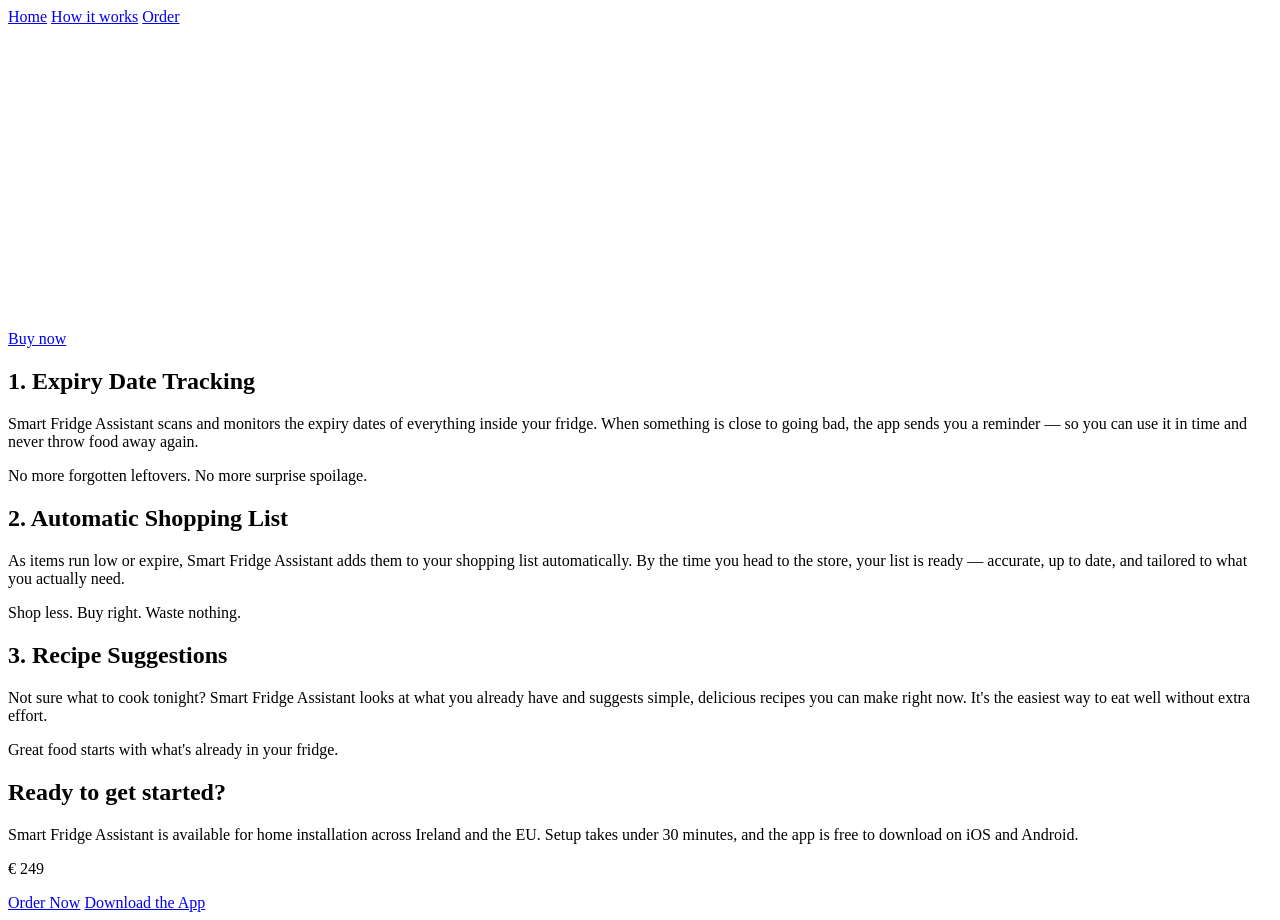
==== features.html @ 341b40de "Add files via upload" ====
<!DOCTYPE html>
<html lang="en">
<head>
    <meta charset="UTF-8">
    <meta name="viewport" content="width=device-width, initial-scale=1.0">
    <!--Makes the page responsive on mobile devices-->
    <title>Smart Fridge</title>
    <link rel="stylesheet" href="style.css">
</head>
<body>
   <!--Navigation bar-->
    <header class="navbar">
  <div class="nav-links">
    <a href="index.html">Home</a>
    <a href="features.html">How it works</a>
    <a href="order.html">Order</a>
  </div>
</header>
    <section class="page-hero">
  <div class="page-hero-overlay">
    <div class="page-hero-content">
       <!-- Inline CSS is used here to override class styles -->
          <!-- It makes text white and very large for strong visual impact -->
      <h1 class="title" style=" color: white; font-size:96px;">HOW IT WORKS</h1>
      <p class="section-heading" style="color: white;">Simple technology. Real results.</p>
                <!-- Inline CSS ensures text is visible on dark background -->
      <a href="order.html" class="button button-light">Buy now</a>
    </div>
  </div>
</section>

<section class="details">
  <div class="steps-grid">

    <div class="step-card">
      <!-- First feature card -->
      <h2>1. Expiry Date Tracking</h2>
      <p>
        Smart Fridge Assistant scans and monitors the expiry dates of everything
        inside your fridge. When something is close to going bad, the app sends
        you a reminder — so you can use it in time and never throw food away again.
      </p>
      <p>
        No more forgotten leftovers. No more surprise spoilage.
      </p>
    </div>

    <div class="step-card">
      <!-- Second feature card -->
      <h2>2. Automatic Shopping List</h2>
      <p>
        As items run low or expire, Smart Fridge Assistant adds them to your
        shopping list automatically. By the time you head to the store, your list
        is ready — accurate, up to date, and tailored to what you actually need.
      </p>
      <p>
        Shop less. Buy right. Waste nothing.
      </p>
    </div>

    <div class="step-card">
      <!-- Third feature card -->
      <h2>3. Recipe Suggestions</h2>
      <p>
        Not sure what to cook tonight? Smart Fridge Assistant looks at what you
        already have and suggests simple, delicious recipes you can make right now.
        It's the easiest way to eat well without extra effort.
      </p>
      <p>
        Great food starts with what's already in your fridge.
      </p>
    </div>

  </div>
    <h2 class="title" style="text-align: left;">Ready to get started?</h2>

    <p class="description">
      Smart Fridge Assistant is available for home installation across Ireland and
      the EU. Setup takes under 30 minutes, and the app is free to download on iOS
      and Android.
    </p>

    <p class="title" style="text-align: left;">€ 249</p>

    <div class="buttons-row">
      <a href="order.html" class="button button-dark">Order Now</a>
      <a href="https://play.google.com/store/games?hl=en_IE" class="button button-light">Download the App</a>
    </div>
</section>
</body>
</html>
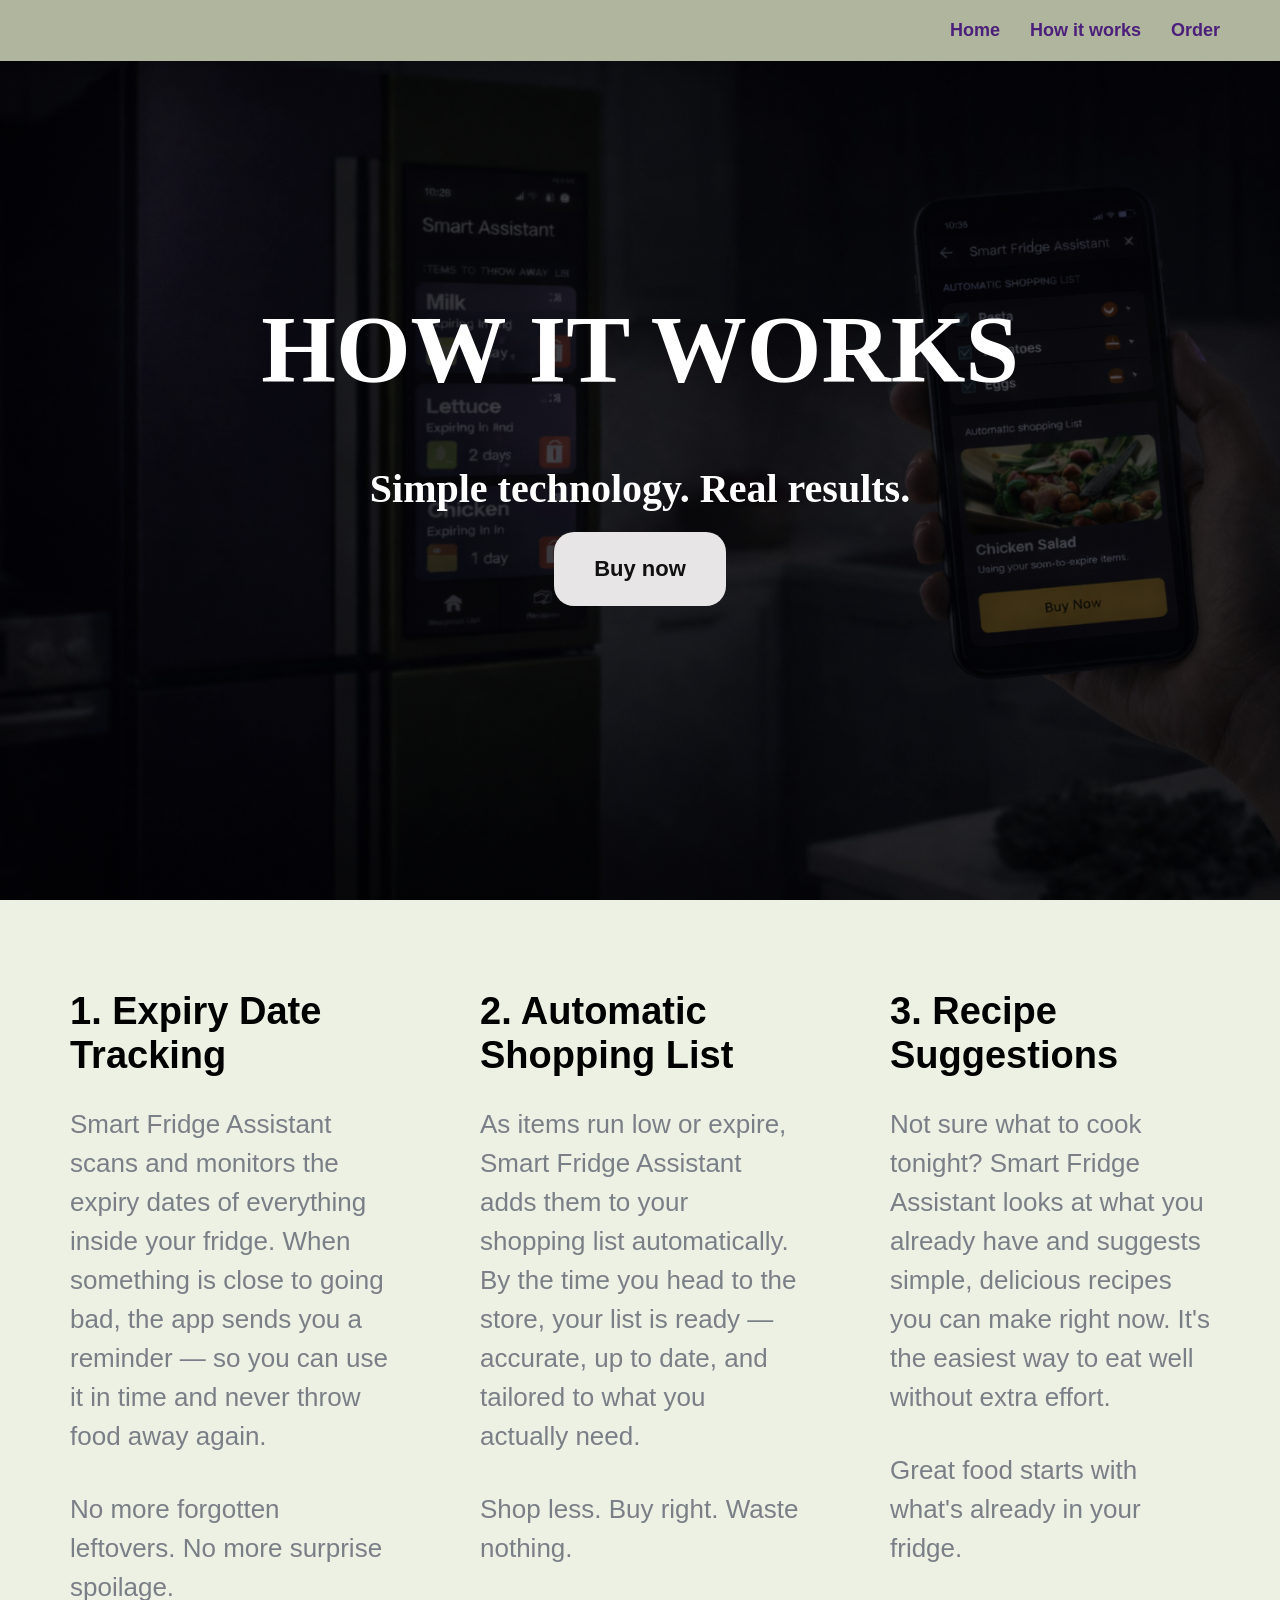
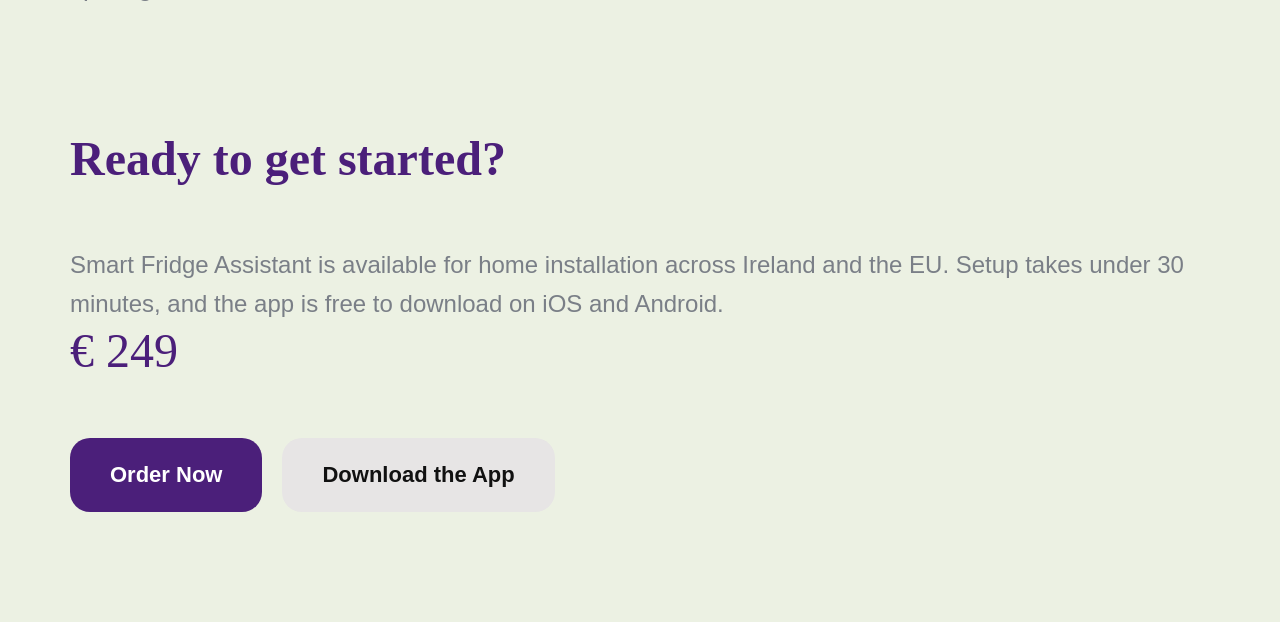
==== commit bf39c547: "Update features.html" ====
--- a/features.html
+++ b/features.html
@@ -5,7 +5,7 @@
     <meta name="viewport" content="width=device-width, initial-scale=1.0">
     <!--Makes the page responsive on mobile devices-->
     <title>Smart Fridge</title>
-    <link rel="stylesheet" href="style.css">
+    <link rel="stylesheet" href="Style.css">
 </head>
 <body>
    <!--Navigation bar-->
@@ -88,4 +88,4 @@
     </div>
 </section>
 </body>
-</html>+</html>
--- a/Style.css
+++ b/Style.css
@@ -0,0 +1,344 @@
+
+/* Sets background color, main font, and default text color for the whole site */
+body {
+  background-color: #ECF1E3;
+  font-family: Inter, "Segoe UI", sans-serif;
+  color: #111;
+}
+.title1{
+    font-family: 'Sekuya', "Segoe UI";
+}
+
+/* Reset styles */
+* {
+  margin: 0;
+  padding: 0;
+  box-sizing: border-box;
+}
+
+/* Reusable text containers and headings used across multiple sections */
+
+.content {
+  max-width: 700px;
+}
+
+.description {
+  font-size: 24px;
+  line-height: 1.6;
+  color: #7a7f87;
+}
+
+.title {
+  text-align: center;
+  font-size: 48px;
+  color: #4b1f7a;
+  margin-bottom: 60px;
+  font-family: 'Sekuya', "Segoe UI";
+}
+
+.section-heading {
+  font-size: 40px;
+  font-weight: 700;
+  margin-bottom: 20px;
+  color: #4b1f7a;
+  font-family: 'Sekuya', "Segoe UI";
+}
+
+/* Base button style used for all buttons on the website */
+
+.button {
+  display: inline-block;
+  text-decoration: none;
+  font-size: 22px;
+  font-weight: 700;
+  padding: 24px 40px;
+  border-radius: 20px;
+  transition: 0.3s ease;
+}
+
+/* Hover effect for buttons */
+/* Makes the button bigger and adds shadow to create interaction */
+.button:hover {
+  transform: scale(1.08);
+  box-shadow: 0 20px 40px rgba(80, 70, 180, 0.25);
+}
+
+/* Dark button version */
+.button-dark {
+  background: #4b1f7a;
+  color: white;
+}
+
+/* Light button version */
+.button-light {
+  background: #e7e5e5;
+  color: #111;
+}
+
+/* Gives images full width inside their blocks and rounded corners */
+
+.hero-image img,
+.feature-card img {
+  width: 100%;
+  display: block;
+  border-radius: 30px;
+}
+
+/* Main first screen of the homepage with text and image */
+
+.hero {
+  min-height: 100vh;
+  display: flex;
+  align-items: center;
+  justify-content: space-between;
+  gap: 60px;
+  padding: 60px 70px;
+}
+
+/* Makes the first title very strong and visually important */
+.hero h1 {
+  font-size: 96px;
+  line-height: 0.95;
+  font-weight: 800;
+  color: #4b1f7a;
+  margin-bottom: 40px;
+}
+
+/* Adds space below text and limits width for better readability */
+.hero .description {
+  max-width: 760px;
+  margin-bottom: 40px;
+}
+
+/* Controls hero image size */
+.hero-image img {
+  max-width: 850px;
+}
+
+/* ===== Block 2: Features section ===== */
+/* Section that explains key benefits of the product */
+
+.features {
+  padding: 100px 70px;
+}
+
+/* Intro text block before feature cards */
+.intro-text {
+  max-width: 1000px;
+  margin-bottom: 60px;
+}
+
+/* Layout for the three feature cards */
+/* Flexbox places cards in one row with space between them */
+.features-grid {
+  display: flex;
+  gap: 40px;
+  justify-content: space-between;
+}
+
+/* Each card takes equal available space */
+.feature-card {
+  flex: 1;
+}
+
+/* Space below the image inside each feature card */
+.feature-card img {
+  margin-bottom: 20px;
+}
+
+/* Feature card heading style */
+.feature-card h3 {
+  font-size: 22px;
+  margin-bottom: 10px;
+}
+
+/* Feature card paragraph style */
+.feature-card p {
+  font-size: 24px;
+  color: #7a7f87;
+  line-height: 1.5;
+}
+
+/* ===== Block 3: Info section ===== */
+/* Section with more detailed product benefits and buttons */
+
+.info-block {
+  min-height: 100vh;
+  display: flex;
+  align-items: center;
+  justify-content: space-between;
+  gap: 60px;
+  padding: 100px 70px;
+}
+
+.info-item {
+  margin-bottom: 40px;
+}
+
+.info-item h3 {
+  font-size: 28px;
+  margin-bottom: 12px;
+  color: #000;
+}
+
+.info-item .description {
+  max-width: 560px;
+}
+
+/* Layout for buttons in one row */
+.buttons-row {
+  display: flex;
+  gap: 20px;
+  margin-top: 20px;
+}
+
+.info-block .hero-image img {
+  max-width: 620px;
+}
+
+/* ===== Block 4: Reviews section ===== */
+/* Customer reviews displayed as cards */
+
+.reviews {
+  padding: 100px 70px;
+}
+
+.reviews .big-title {
+  margin-bottom: 60px;
+}
+
+/* Layout for review cards */
+.reviews-grid {
+  display: flex;
+  gap: 45px;
+  justify-content: space-between;
+}
+
+/* Review card design */
+/* Uses background, padding, and rounded corners to separate each review visually */
+.review-card {
+  flex: 1;
+  background: #f4f4f4;
+  border-radius: 25px;
+  padding: 50px 45px 40px;
+  min-height: 350px;
+  display: flex;
+  flex-direction: column;
+  justify-content: space-between;
+}
+
+.review-text {
+  font-size: 32px;
+  line-height: 1.45;
+  color: #111;
+}
+
+.review-name {
+  font-size: 22px;
+  color: #111;
+  
+}
+
+/* ===== Second page hero ===== */
+/* Full-screen background image section for the Features page */
+
+.page-hero {
+  min-height: 100vh;
+  background-image: url("Assets/Photo2.png");
+  background-size: cover;
+  background-position: center;
+}
+
+/* Dark overlay over the background image */
+/* Helps white text stay readable on top of the image */
+.page-hero-overlay {
+  min-height: 100vh;
+  background: rgba(0, 0, 0, 0.45);
+  display: flex;
+  justify-content: center;
+  align-items: center;
+  text-align: center;
+  padding: 40px 20px;
+}
+
+/* Limits width of hero content */
+.page-hero-content {
+  max-width: 900px;
+}
+
+/* ===== Second page details ===== */
+/* Section with three explanatory steps */
+
+.details {
+  padding: 90px 70px 110px;
+}
+
+.steps-grid {
+  display: flex;
+  justify-content: space-between;
+  gap: 80px;
+  margin-bottom: 90px;
+}
+
+/* Individual step card size */
+.step-card {
+  flex: 1;
+  max-width: 320px;
+}
+
+/* Step title style */
+.step-card h2 {
+  font-size: 38px;
+  line-height: 1.15;
+  font-weight: 800;
+  color: #000;
+  margin-bottom: 28px;
+}
+
+/* Step description text style */
+.step-card p {
+  font-size: 26px;
+  line-height: 1.5;
+  color: #7a7f87;
+  margin-bottom: 34px;
+}
+
+/* ===== Navbar ===== */
+/* Fixed top navigation that stays visible while scrolling */
+
+.navbar {
+  position: fixed;
+  top: 0;
+  left: 0;
+  width: 100%;
+
+  display: flex;
+  justify-content: flex-end;
+
+  padding: 20px 60px;
+  background: #B0B59E;
+  backdrop-filter: blur(10px);
+
+  z-index: 1000;
+}
+
+/* Navigation links container */
+.nav-links {
+  display: flex;
+  gap: 30px;
+}
+
+/* Style for navigation links */
+.nav-links a {
+  text-decoration: none;
+  font-size: 18px;
+  font-weight: 600;
+  color: #4b1f7a;
+  transition: 0.2s ease;
+}
+
+/* Hover effect for navigation links */
+/* Slight opacity change gives visual feedback */
+.nav-links a:hover {
+  opacity: 0.6;
+}
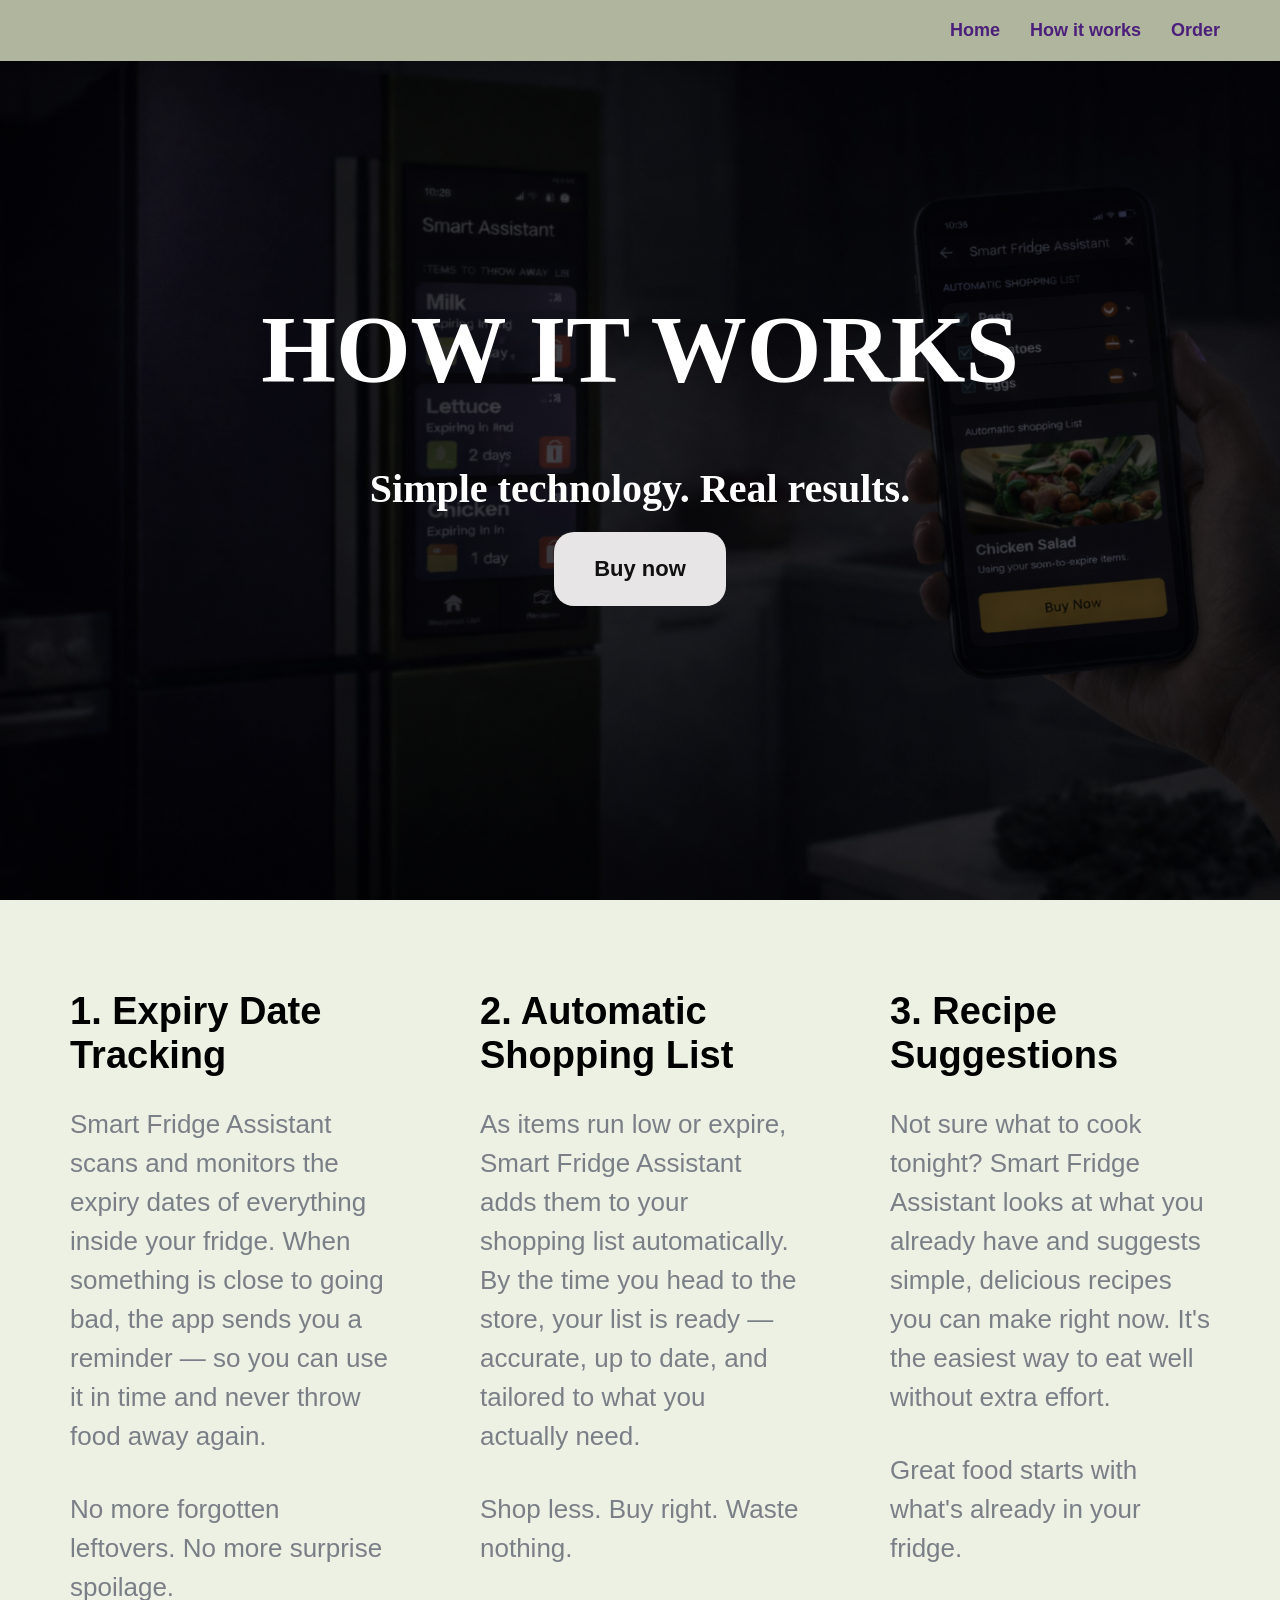
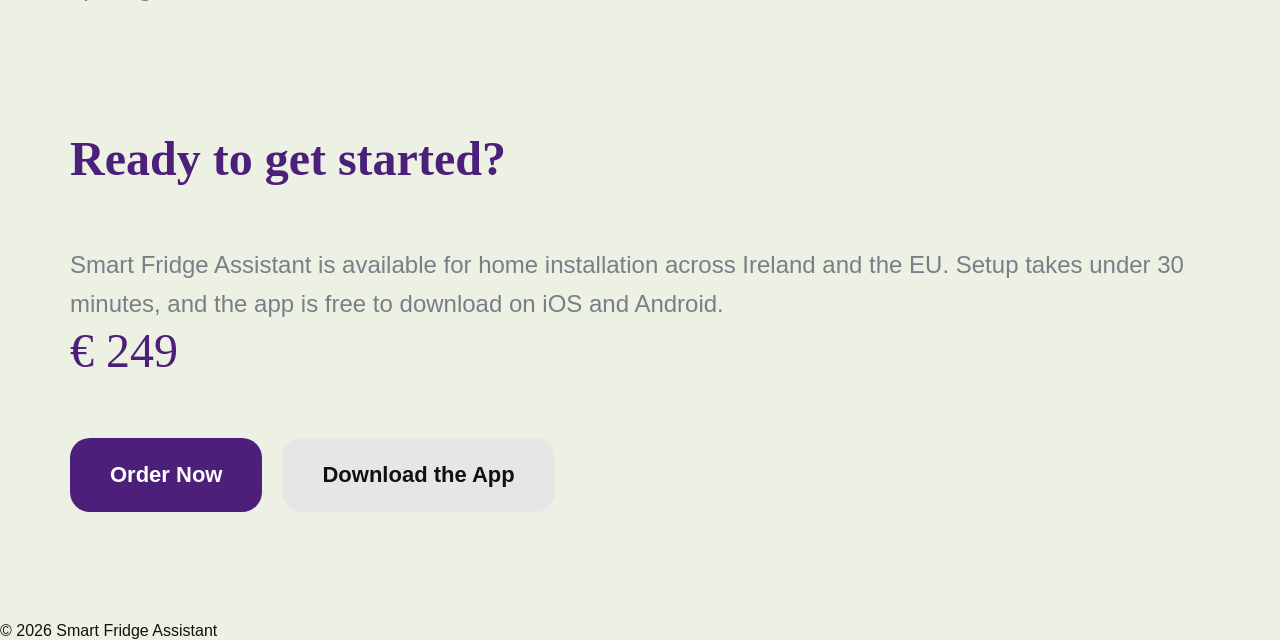
==== commit 1a394e34: "Update features.html" ====
--- a/features.html
+++ b/features.html
@@ -87,5 +87,9 @@
       <a href="https://play.google.com/store/games?hl=en_IE" class="button button-light">Download the App</a>
     </div>
 </section>
+
+    <footer>
+  <p>© 2026 Smart Fridge Assistant</p>
+</footer>
 </body>
 </html>
